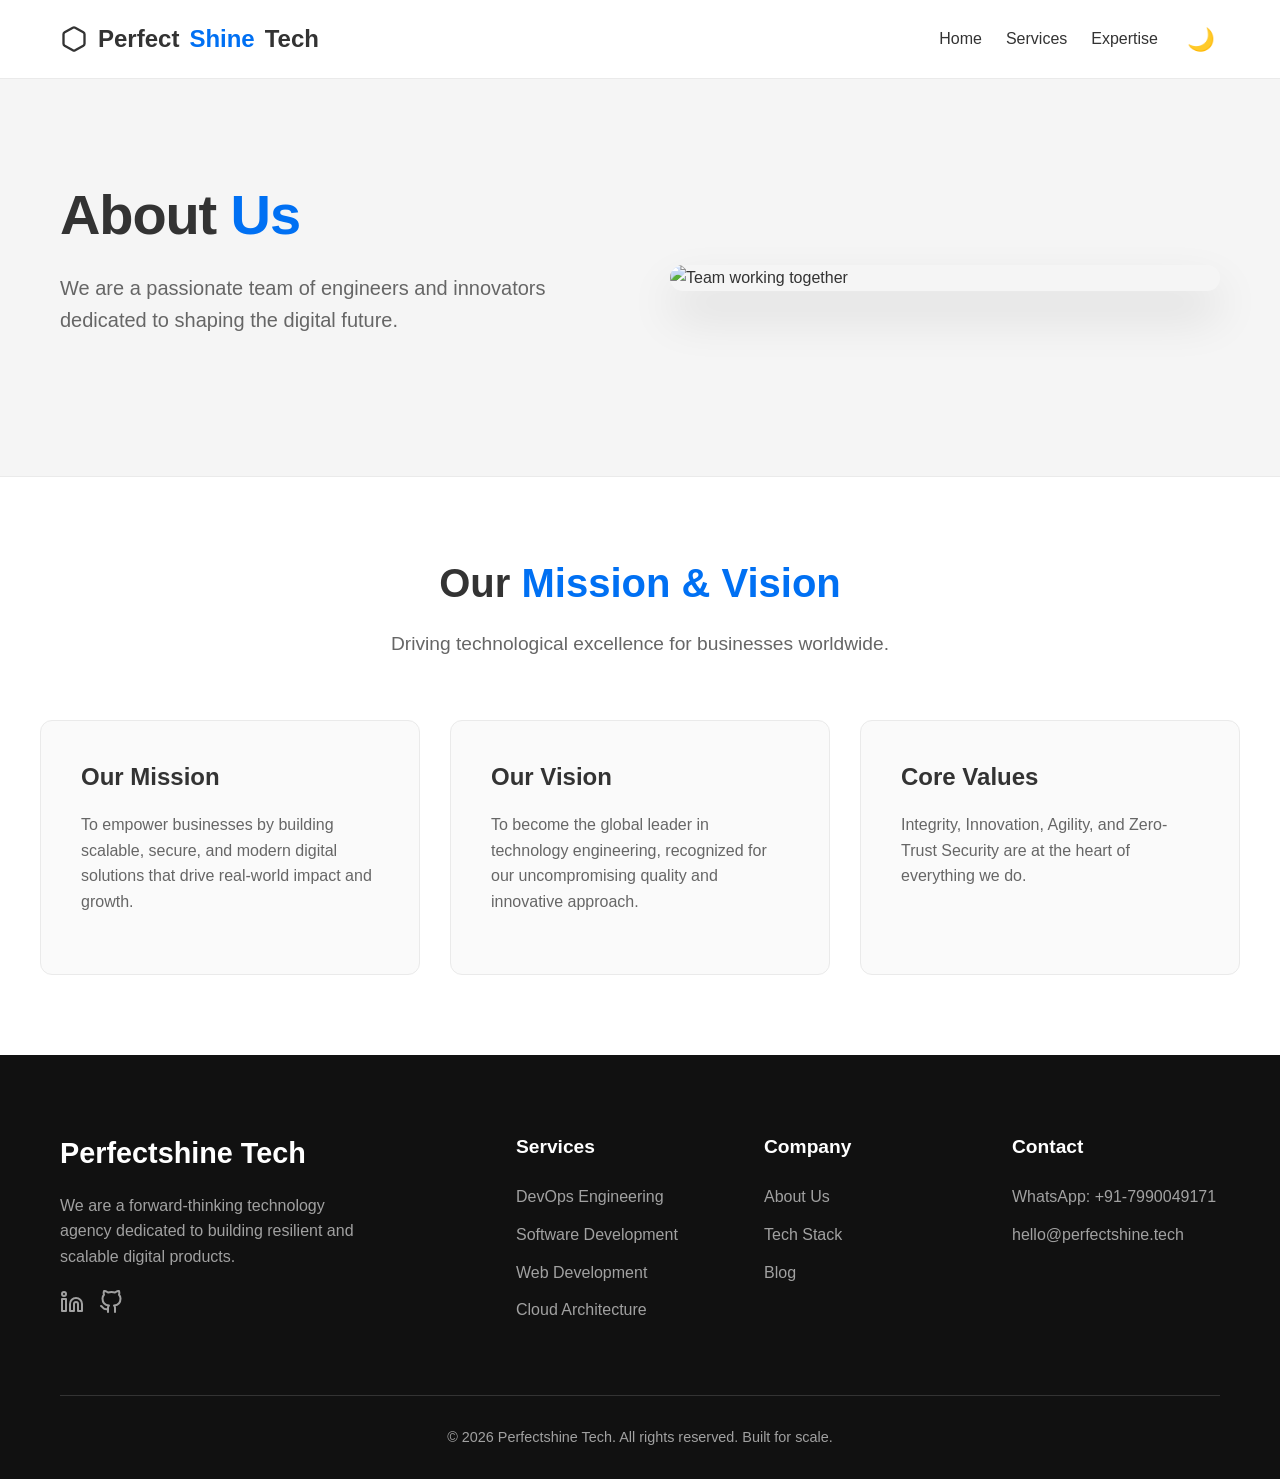
==== about.html @ b610ad7e "Feature: Redesigned website to agency look and feel - Added about.html and blog.html pages. - Remove" ====
<!DOCTYPE html>
<html lang="en" data-theme="light">
<head>
  <meta charset="utf-8">
  <meta name="viewport" content="width=device-width, initial-scale=1.0">
  <title>About Us | Perfectshine Tech Agency</title>
  <meta name="description" content="Learn more about Perfectshine Tech, our mission, vision, and the elite team behind our technology solutions.">
  <meta property="og:type" content="website">
  <meta property="og:url" content="https://perfectshine.tech/about.html">
  <meta property="og:title" content="About Us | Perfectshine Tech Agency">
  <meta property="og:description" content="Learn more about Perfectshine Tech, our mission, vision, and the elite team behind our technology solutions.">
  <link rel="canonical" href="https://perfectshine.tech/about.html">
  <link rel="stylesheet" href="style.css">
</head>
<body>
  <header>
    <div class="container header-container">
      <a href="/" class="logo">
        <svg xmlns="http://www.w3.org/2000/svg" width="28" height="28" viewBox="0 0 24 24" fill="none" stroke="currentColor" stroke-width="2" stroke-linecap="round" stroke-linejoin="round" class="feather feather-hexagon"><path d="M21 16V8a2 2 0 0 0-1-1.73l-7-4a2 2 0 0 0-2 0l-7 4A2 2 0 0 0 3 8v8a2 2 0 0 0 1 1.73l7 4a2 2 0 0 0 2 0l7-4A2 2 0 0 0 21 16z"></path></svg>
        Perfect <span>Shine</span> Tech
      </a>
      <nav>
        <ul>
          <li><a href="/">Home</a></li>
          <li class="dropdown">
            <a href="/#services">Services</a>
            <div class="dropdown-content">
              <a href="devops.html">DevOps Engineering</a>
              <a href="software-development.html">Software Development</a>
              <a href="web-development.html">Web Development</a>
            </div>
          </li>
          <li><a href="/#expertise">Expertise</a></li>
          <li><button class="theme-toggle" id="theme-toggle" aria-label="Toggle dark mode">🌙</button></li>
        </ul>
      </nav>
    </div>
  </header>

  <main>
    <section class="page-hero">
      <div class="container page-hero-inner dual-layout">
        <div class="hero-text">
          <h1>About <span class="highlight">Us</span></h1>
          <p class="subtitle">We are a passionate team of engineers and innovators dedicated to shaping the digital future.</p>
        </div>
        <div class="hero-image">
          <img src="https://images.unsplash.com/photo-1519389950473-47ba0277781c?auto=format&fit=crop&w=800&q=80" alt="Team working together">
        </div>
      </div>
    </section>

    <section class="container service-details">
      <div class="section-header">
        <h2>Our <span class="highlight">Mission & Vision</span></h2>
        <p>Driving technological excellence for businesses worldwide.</p>
      </div>
      
      <div class="detail-grid">
        <div class="detail-card">
          <h3>Our Mission</h3>
          <p>To empower businesses by building scalable, secure, and modern digital solutions that drive real-world impact and growth.</p>
        </div>
        <div class="detail-card">
          <h3>Our Vision</h3>
          <p>To become the global leader in technology engineering, recognized for our uncompromising quality and innovative approach.</p>
        </div>
        <div class="detail-card">
          <h3>Core Values</h3>
          <p>Integrity, Innovation, Agility, and Zero-Trust Security are at the heart of everything we do.</p>
        </div>
      </div>
    </section>
  </main>

  <footer class="fat-footer">
    <div class="container">
      <div class="footer-grid">
        <div class="footer-brand">
          <h3>Perfectshine Tech</h3>
          <p>We are a forward-thinking technology agency dedicated to building resilient and scalable digital products.</p>
          <div style="display: flex; gap: 15px; margin-top: 20px;">
            <a href="https://www.linkedin.com/company/perfectshine-technologies" style="color: #a1a1a1;" target="_blank" rel="noopener noreferrer"><svg xmlns="http://www.w3.org/2000/svg" width="24" height="24" viewBox="0 0 24 24" fill="none" stroke="currentColor" stroke-width="2" stroke-linecap="round" stroke-linejoin="round"><path d="M16 8a6 6 0 0 1 6 6v7h-4v-7a2 2 0 0 0-2-2 2 2 0 0 0-2 2v7h-4v-7a6 6 0 0 1 6-6z"></path><rect x="2" y="9" width="4" height="12"></rect><circle cx="4" cy="4" r="2"></circle></svg></a>
            <a href="https://github.com/perfectshine" style="color: #a1a1a1;" target="_blank" rel="noopener noreferrer"><svg xmlns="http://www.w3.org/2000/svg" width="24" height="24" viewBox="0 0 24 24" fill="none" stroke="currentColor" stroke-width="2" stroke-linecap="round" stroke-linejoin="round"><path d="M9 19c-5 1.5-5-2.5-7-3m14 6v-3.87a3.37 3.37 0 0 0-.94-2.61c3.14-.35 6.44-1.54 6.44-7A5.44 5.44 0 0 0 20 4.77 5.07 5.07 0 0 0 19.91 1S18.73.65 16 2.48a13.38 13.38 0 0 0-7 0C6.27.65 5.09 1 5.09 1A5.07 5.07 0 0 0 5 4.77a5.44 5.44 0 0 0-1.5 3.78c0 5.42 3.3 6.61 6.44 7A3.37 3.37 0 0 0 9 18.13V22"></path></svg></a>
          </div>
        </div>
        <div class="footer-col">
          <h4>Services</h4>
          <ul>
            <li><a href="devops.html">DevOps Engineering</a></li>
            <li><a href="software-development.html">Software Development</a></li>
            <li><a href="web-development.html">Web Development</a></li>
            <li><a href="/#expertise">Cloud Architecture</a></li>
          </ul>
        </div>
        <div class="footer-col">
          <h4>Company</h4>
          <ul>
            <li><a href="about.html">About Us</a></li>
            <li><a href="/#expertise">Tech Stack</a></li>
            <li><a href="blog.html">Blog</a></li>
          </ul>
        </div>
        <div class="footer-col">
          <h4>Contact</h4>
          <ul>
            <li><a href="https://wa.me/7990049171">WhatsApp: +91-7990049171</a></li>
            <li><a href="mailto:hello@perfectshine.tech">hello@perfectshine.tech</a></li>
          </ul>
        </div>
      </div>
      <div class="footer-bottom">
        &copy; 2026 Perfectshine Tech. All rights reserved. Built for scale.
      </div>
    </div>
  </footer>

  <script src="script.js"></script>
</body>
</html>
---- style.css ----
:root {
  --bg-color: #ffffff;
  --text-color: #333333;
  --text-muted: #666666;
  --primary-color: #0070f3;
  --secondary-color: #f5f5f5;
  --accent-color: #0056b3;
  --border-color: #eaeaea;
  --card-bg: #fafafa;
  --footer-bg: #111111;
  --footer-text: #f1f1f1;
}

[data-theme="dark"] {
  --bg-color: #121212;
  --text-color: #f1f1f1;
  --text-muted: #a1a1a1;
  --primary-color: #3291ff;
  --secondary-color: #1e1e1e;
  --accent-color: #0070f3;
  --border-color: #333333;
  --card-bg: #1a1a1a;
  --footer-bg: #0a0a0a;
  --footer-text: #f1f1f1;
}

* {
  box-sizing: border-box;
  margin: 0;
  padding: 0;
}

body {
  font-family: -apple-system, BlinkMacSystemFont, "Segoe UI", Roboto, "Helvetica Neue", Arial, sans-serif;
  background-color: var(--bg-color);
  color: var(--text-color);
  line-height: 1.6;
  transition: background-color 0.3s, color 0.3s;
}

.container {
  max-width: 1200px;
  margin: 0 auto;
  padding: 0 20px;
}

/* Header & Nav */
header {
  border-bottom: 1px solid var(--border-color);
  padding: 20px 0;
  background-color: var(--bg-color);
  position: sticky;
  top: 0;
  z-index: 100;
}

.header-container {
  display: flex;
  justify-content: space-between;
  align-items: center;
}

.logo {
  font-size: 1.5rem;
  font-weight: 800;
  text-decoration: none;
  color: var(--text-color);
  display: flex;
  align-items: center;
  gap: 10px;
}

.logo span {
  color: var(--primary-color);
}

nav ul {
  list-style: none;
  display: flex;
  gap: 24px;
  align-items: center;
}

nav a {
  text-decoration: none;
  color: var(--text-color);
  font-weight: 500;
  transition: color 0.2s;
  font-size: 1rem;
}

nav a:hover {
  color: var(--primary-color);
}

.theme-toggle {
  background: none;
  border: none;
  font-size: 1.4rem;
  cursor: pointer;
  color: var(--text-color);
  padding: 5px;
}

/* Dropdown */
.dropdown {
  position: relative;
  display: inline-block;
}

.dropdown-content {
  display: none;
  position: absolute;
  background-color: var(--card-bg);
  min-width: 220px;
  box-shadow: 0px 10px 25px rgba(0,0,0,0.1);
  z-index: 1;
  border-radius: 8px;
  border: 1px solid var(--border-color);
  top: 100%;
  left: 50%;
  transform: translateX(-50%);
  padding: 10px 0;
}

.dropdown-content::before {
  content: "";
  position: absolute;
  top: -15px;
  left: 0;
  width: 100%;
  height: 15px;
}

.dropdown-content a {
  color: var(--text-color);
  padding: 12px 20px;
  text-decoration: none;
  display: block;
  text-align: left;
  font-weight: 400;
}

.dropdown-content a:hover {
  background-color: var(--secondary-color);
  color: var(--primary-color);
}

.dropdown:hover .dropdown-content {
  display: block;
}

/* Typography & Utilities */
h1, h2, h3, h4 {
  line-height: 1.3;
}

.highlight {
  color: var(--primary-color);
}

.text-muted {
  color: var(--text-muted);
}

.btn {
  display: inline-flex;
  align-items: center;
  justify-content: center;
  padding: 14px 28px;
  border-radius: 8px;
  font-weight: 600;
  text-decoration: none;
  transition: all 0.2s ease;
  cursor: pointer;
  font-size: 1.1rem;
}

.btn-primary {
  background-color: var(--primary-color);
  color: white;
  border: none;
  box-shadow: 0 4px 14px rgba(0, 112, 243, 0.3);
}

.btn-primary:hover {
  background-color: var(--accent-color);
  transform: translateY(-2px);
  box-shadow: 0 6px 20px rgba(0, 112, 243, 0.4);
}

.btn-outline {
  background-color: transparent;
  color: var(--text-color);
  border: 2px solid var(--border-color);
}

.btn-outline:hover {
  border-color: var(--primary-color);
  color: var(--primary-color);
}

.whatsapp-btn svg {
  margin-right: 10px;
}

section {
  padding: 100px 0;
}

.section-header {
  text-align: center;
  margin-bottom: 60px;
  max-width: 700px;
  margin-left: auto;
  margin-right: auto;
}

.section-header h2 {
  font-size: 2.5rem;
  margin-bottom: 20px;
}

.section-header p {
  color: var(--text-muted);
  font-size: 1.2rem;
}

/* Layouts */
.dual-layout {
  display: grid;
  grid-template-columns: 1fr 1fr;
  gap: 60px;
  align-items: center;
}

.hero {
  padding: 120px 0;
}

.hero-text h1 {
  font-size: 3.5rem;
  margin-bottom: 24px;
  letter-spacing: -0.02em;
}

.hero-text p {
  font-size: 1.25rem;
  color: var(--text-muted);
  margin-bottom: 40px;
  max-width: 540px;
}

.hero-actions {
  display: flex;
  gap: 16px;
}

.hero-image img, .section-image img {
  width: 100%;
  border-radius: 16px;
  box-shadow: 0 24px 48px rgba(0,0,0,0.12);
  display: block;
}

/* Stats Section */
.stats-section {
  background-color: var(--primary-color);
  color: white;
  padding: 80px 0;
}

.stats-grid {
  display: grid;
  grid-template-columns: repeat(auto-fit, minmax(200px, 1fr));
  gap: 30px;
  text-align: center;
}

.stat-item {
  padding: 20px;
}

.stat-number {
  font-size: 3.5rem;
  font-weight: 800;
  margin-bottom: 10px;
  line-height: 1;
}

.stat-label {
  font-size: 1.1rem;
  opacity: 0.9;
  font-weight: 500;
}

/* Trusted By Section */
.trusted-by-section {
  padding: 60px 0;
  background-color: var(--bg-color);
  border-bottom: 1px solid var(--border-color);
}

.trusted-by-section .logo-grid svg {
  transition: opacity 0.3s ease, filter 0.3s ease;
}

.trusted-by-section .logo-grid svg:hover {
  opacity: 1 !important;
  filter: grayscale(0%) !important;
  color: var(--primary-color);
}

/* Services Grid */
.services-grid {
  display: grid;
  grid-template-columns: repeat(auto-fit, minmax(320px, 1fr));
  gap: 30px;
}

.service-card {
  background-color: var(--card-bg);
  padding: 40px 30px;
  border-radius: 12px;
  border: 1px solid var(--border-color);
  transition: transform 0.3s ease, box-shadow 0.3s ease;
  display: block;
  text-decoration: none;
  color: var(--text-color);
  height: 100%;
}

.service-card:hover {
  transform: translateY(-8px);
  box-shadow: 0 20px 40px rgba(0,0,0,0.08);
  color: inherit;
  border-color: var(--primary-color);
}

.service-icon {
  width: 56px;
  height: 56px;
  background-color: rgba(0, 112, 243, 0.1);
  color: var(--primary-color);
  border-radius: 12px;
  display: flex;
  align-items: center;
  justify-content: center;
  margin-bottom: 24px;
}

.service-card h3 {
  font-size: 1.6rem;
  margin-bottom: 16px;
}

.service-card p {
  color: var(--text-muted);
  font-size: 1.05rem;
  line-height: 1.7;
}

/* Expertise Section */
.expertise-section {
  background-color: var(--secondary-color);
}

.expertise-grid {
  display: grid;
  grid-template-columns: repeat(auto-fit, minmax(300px, 1fr));
  gap: 24px;
}

.expertise-category {
  background-color: var(--card-bg);
  padding: 30px;
  border-radius: 12px;
  border: 1px solid var(--border-color);
}

.expertise-category h3 {
  font-size: 1.3rem;
  margin-bottom: 16px;
  display: flex;
  align-items: center;
  gap: 10px;
}

.expertise-category p {
  color: var(--text-muted);
  line-height: 1.8;
}

/* Page Specific Hero (Service pages) */
.page-hero {
  padding: 100px 0;
  background-color: var(--secondary-color);
  border-bottom: 1px solid var(--border-color);
  position: relative;
  overflow: hidden;
}

.page-hero-inner {
  position: relative;
  z-index: 2;
}

.page-hero h1 {
  font-size: 3.5rem;
  margin-bottom: 20px;
}

.subtitle {
  font-size: 1.3rem;
  color: var(--text-muted);
  max-width: 600px;
}

/* Process Section */
.process-section {
  background-color: var(--bg-color);
}

.process-grid {
  display: grid;
  grid-template-columns: repeat(auto-fit, minmax(240px, 1fr));
  gap: 30px;
  margin-top: 50px;
}

.process-step {
  background: var(--card-bg);
  padding: 40px 30px;
  border-radius: 12px;
  position: relative;
  border: 1px solid var(--border-color);
  overflow: hidden;
}

.process-step-number {
  font-size: 6rem;
  font-weight: 800;
  color: var(--border-color);
  position: absolute;
  top: -10px;
  right: -10px;
  opacity: 0.3;
  line-height: 1;
  z-index: 0;
}

.process-step h3, .process-step p {
  position: relative;
  z-index: 1;
}

.process-step h3 {
  font-size: 1.4rem;
  margin-bottom: 15px;
}

/* Details Grid */
.service-details {
  padding: 80px 0;
}

.detail-grid {
  display: grid;
  grid-template-columns: repeat(auto-fit, minmax(350px, 1fr));
  gap: 30px;
  margin-top: 40px;
}

.detail-card {
  background-color: var(--card-bg);
  padding: 40px;
  border-radius: 12px;
  border: 1px solid var(--border-color);
}

.detail-card h3 {
  font-size: 1.5rem;
  margin-bottom: 20px;
  color: var(--text-color);
}

.detail-card p {
  margin-bottom: 20px;
  color: var(--text-muted);
}

.detail-card ul {
  list-style-type: none;
}

.detail-card li {
  margin-bottom: 12px;
  color: var(--text-muted);
  position: relative;
  padding-left: 24px;
}

.detail-card li::before {
  content: "✓";
  color: var(--primary-color);
  position: absolute;
  left: 0;
  font-weight: bold;
}

/* CTA Section */
.cta-section {
  text-align: center;
  background-color: var(--primary-color);
  color: white;
  padding: 80px 40px;
  border-radius: 16px;
  margin: 60px auto 0;
  max-width: 1000px;
}

.cta-section h2 {
  font-size: 2.5rem;
  margin-bottom: 20px;
}

.cta-section p {
  font-size: 1.2rem;
  margin-bottom: 30px;
  opacity: 0.9;
}

.cta-section .btn {
  background-color: white;
  color: var(--primary-color);
}

.cta-section .btn:hover {
  background-color: var(--secondary-color);
}

/* Fat Footer */
.fat-footer {
  background-color: var(--footer-bg);
  color: var(--footer-text);
  padding: 80px 0 30px;
}

.footer-grid {
  display: grid;
  grid-template-columns: 2fr 1fr 1fr 1fr;
  gap: 40px;
  margin-bottom: 60px;
}

.footer-brand h3 {
  font-size: 1.8rem;
  margin-bottom: 20px;
  color: white;
}

.footer-brand p {
  color: #a1a1a1;
  max-width: 300px;
  margin-bottom: 20px;
}

.footer-col h4 {
  font-size: 1.2rem;
  margin-bottom: 24px;
  color: white;
}

.footer-col ul {
  list-style: none;
}

.footer-col li {
  margin-bottom: 12px;
}

.footer-col a {
  color: #a1a1a1;
  text-decoration: none;
  transition: color 0.2s;
}

.footer-col a:hover {
  color: var(--primary-color);
}

.footer-bottom {
  text-align: center;
  padding-top: 30px;
  border-top: 1px solid #333;
  color: #a1a1a1;
  font-size: 0.9rem;
}

/* Responsive */
@media (max-width: 992px) {
  .dual-layout, .footer-grid {
    grid-template-columns: 1fr;
  }
  
  .hero-text {
    text-align: center;
  }
  
  .hero-text p {
    margin: 0 auto 40px;
  }
  
  .hero-actions {
    justify-content: center;
  }
  
  .footer-grid {
    gap: 30px;
  }
}

@media (max-width: 768px) {
  .hero-text h1 {
    font-size: 2.5rem;
  }
  
  .stat-number {
    font-size: 2.5rem;
  }
  
  .page-hero h1 {
    font-size: 2.5rem;
  }
}
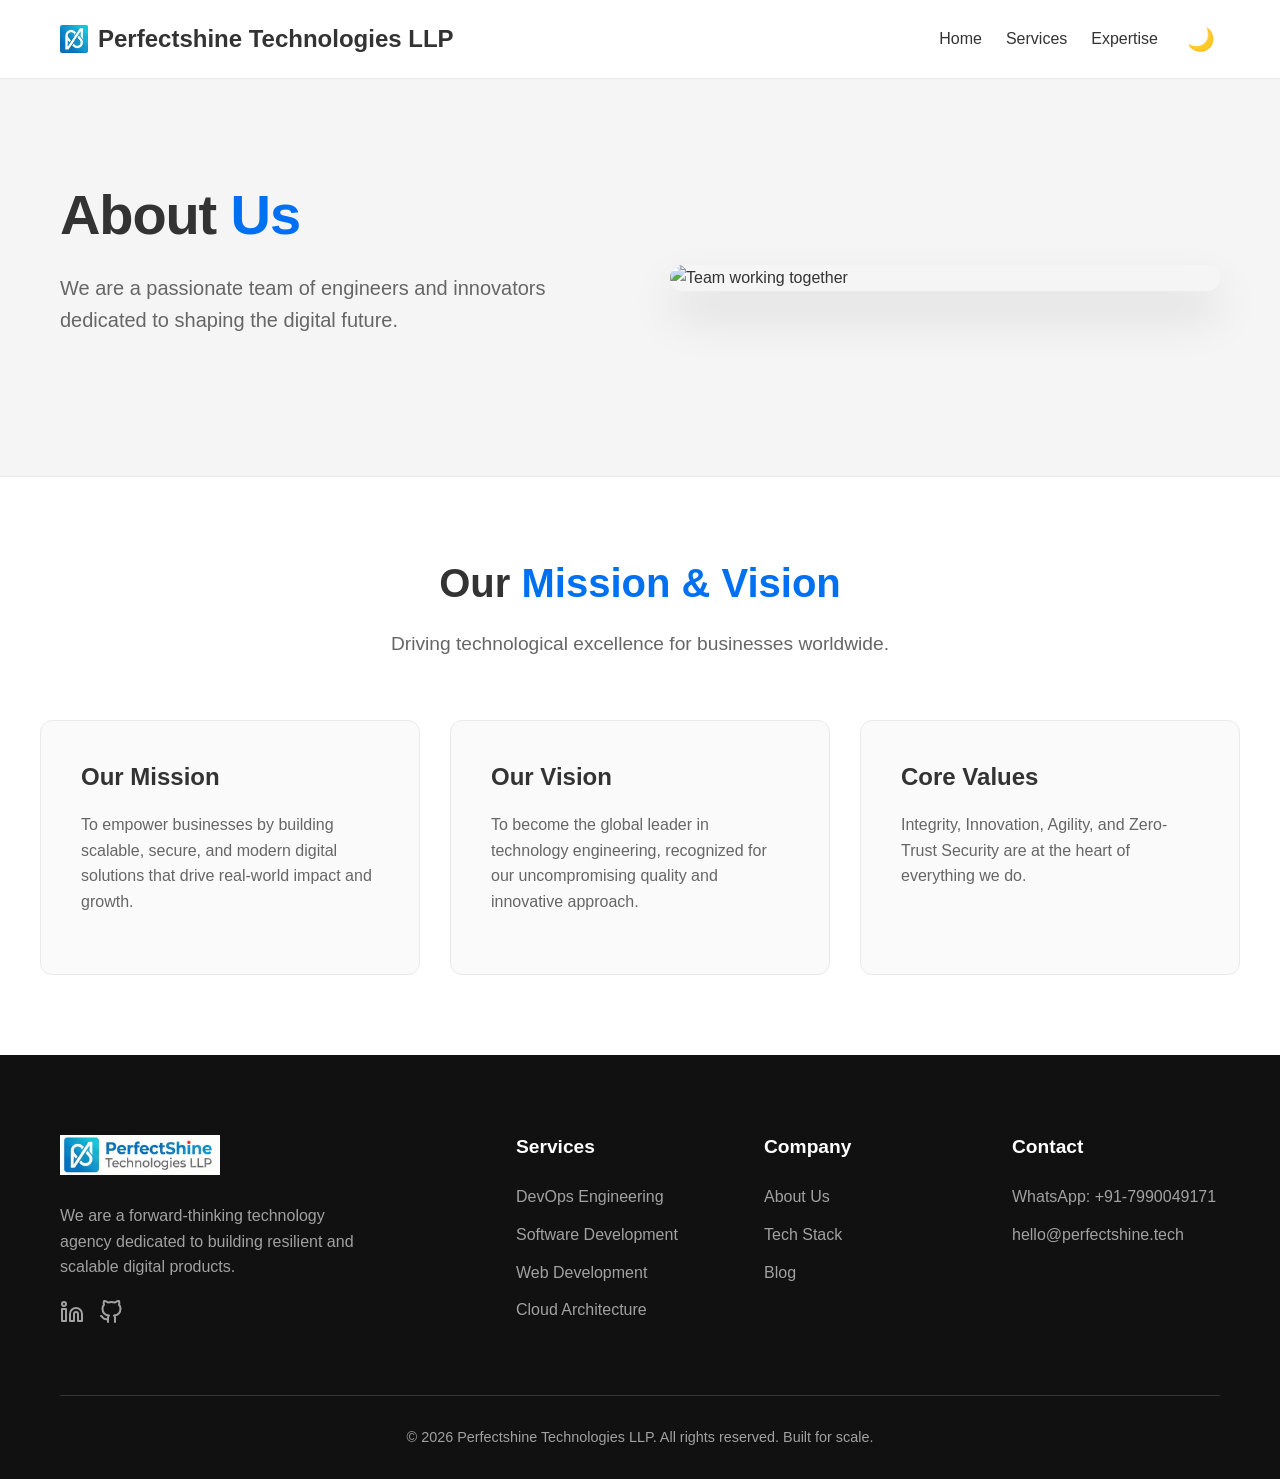
==== commit 23324561: "style: update logos" ====
--- a/about.html
+++ b/about.html
@@ -3,21 +3,22 @@
 <head>
   <meta charset="utf-8">
   <meta name="viewport" content="width=device-width, initial-scale=1.0">
-  <title>About Us | Perfectshine Tech Agency</title>
-  <meta name="description" content="Learn more about Perfectshine Tech, our mission, vision, and the elite team behind our technology solutions.">
+  <title>About Us | Perfectshine Technologies LLP</title>
+  <meta name="description" content="Learn more about Perfectshine Technologies LLP, our mission, vision, and the elite team behind our technology solutions.">
   <meta property="og:type" content="website">
   <meta property="og:url" content="https://perfectshine.tech/about.html">
-  <meta property="og:title" content="About Us | Perfectshine Tech Agency">
-  <meta property="og:description" content="Learn more about Perfectshine Tech, our mission, vision, and the elite team behind our technology solutions.">
+  <meta property="og:title" content="About Us | Perfectshine Technologies LLP">
+  <meta property="og:description" content="Learn more about Perfectshine Technologies LLP, our mission, vision, and the elite team behind our technology solutions.">
   <link rel="canonical" href="https://perfectshine.tech/about.html">
+  <link rel="icon" href="public/img/perfectshine-logo-square-white.ico" type="image/x-icon">
   <link rel="stylesheet" href="style.css">
 </head>
 <body>
   <header>
     <div class="container header-container">
       <a href="/" class="logo">
-        <svg xmlns="http://www.w3.org/2000/svg" width="28" height="28" viewBox="0 0 24 24" fill="none" stroke="currentColor" stroke-width="2" stroke-linecap="round" stroke-linejoin="round" class="feather feather-hexagon"><path d="M21 16V8a2 2 0 0 0-1-1.73l-7-4a2 2 0 0 0-2 0l-7 4A2 2 0 0 0 3 8v8a2 2 0 0 0 1 1.73l7 4a2 2 0 0 0 2 0l7-4A2 2 0 0 0 21 16z"></path></svg>
-        Perfect <span>Shine</span> Tech
+        <img src="public/img/perfectshine-logo-square-glossy-bg.png" alt="Perfectshine Technologies LLP Logo" width="28" height="28" class="logo-img">
+        Perfectshine Technologies LLP
       </a>
       <nav>
         <ul>
@@ -77,7 +78,7 @@
     <div class="container">
       <div class="footer-grid">
         <div class="footer-brand">
-          <h3>Perfectshine Tech</h3>
+          <img src="public/img/perfectshine-logo-rectangle-white.png" alt="Perfectshine Technologies LLP" height="40" style="margin-bottom: 20px;">
           <p>We are a forward-thinking technology agency dedicated to building resilient and scalable digital products.</p>
           <div style="display: flex; gap: 15px; margin-top: 20px;">
             <a href="https://www.linkedin.com/company/perfectshine-technologies" style="color: #a1a1a1;" target="_blank" rel="noopener noreferrer"><svg xmlns="http://www.w3.org/2000/svg" width="24" height="24" viewBox="0 0 24 24" fill="none" stroke="currentColor" stroke-width="2" stroke-linecap="round" stroke-linejoin="round"><path d="M16 8a6 6 0 0 1 6 6v7h-4v-7a2 2 0 0 0-2-2 2 2 0 0 0-2 2v7h-4v-7a6 6 0 0 1 6-6z"></path><rect x="2" y="9" width="4" height="12"></rect><circle cx="4" cy="4" r="2"></circle></svg></a>
@@ -110,7 +111,7 @@
         </div>
       </div>
       <div class="footer-bottom">
-        &copy; 2026 Perfectshine Tech. All rights reserved. Built for scale.
+        &copy; 2026 Perfectshine Technologies LLP. All rights reserved. Built for scale.
       </div>
     </div>
   </footer>
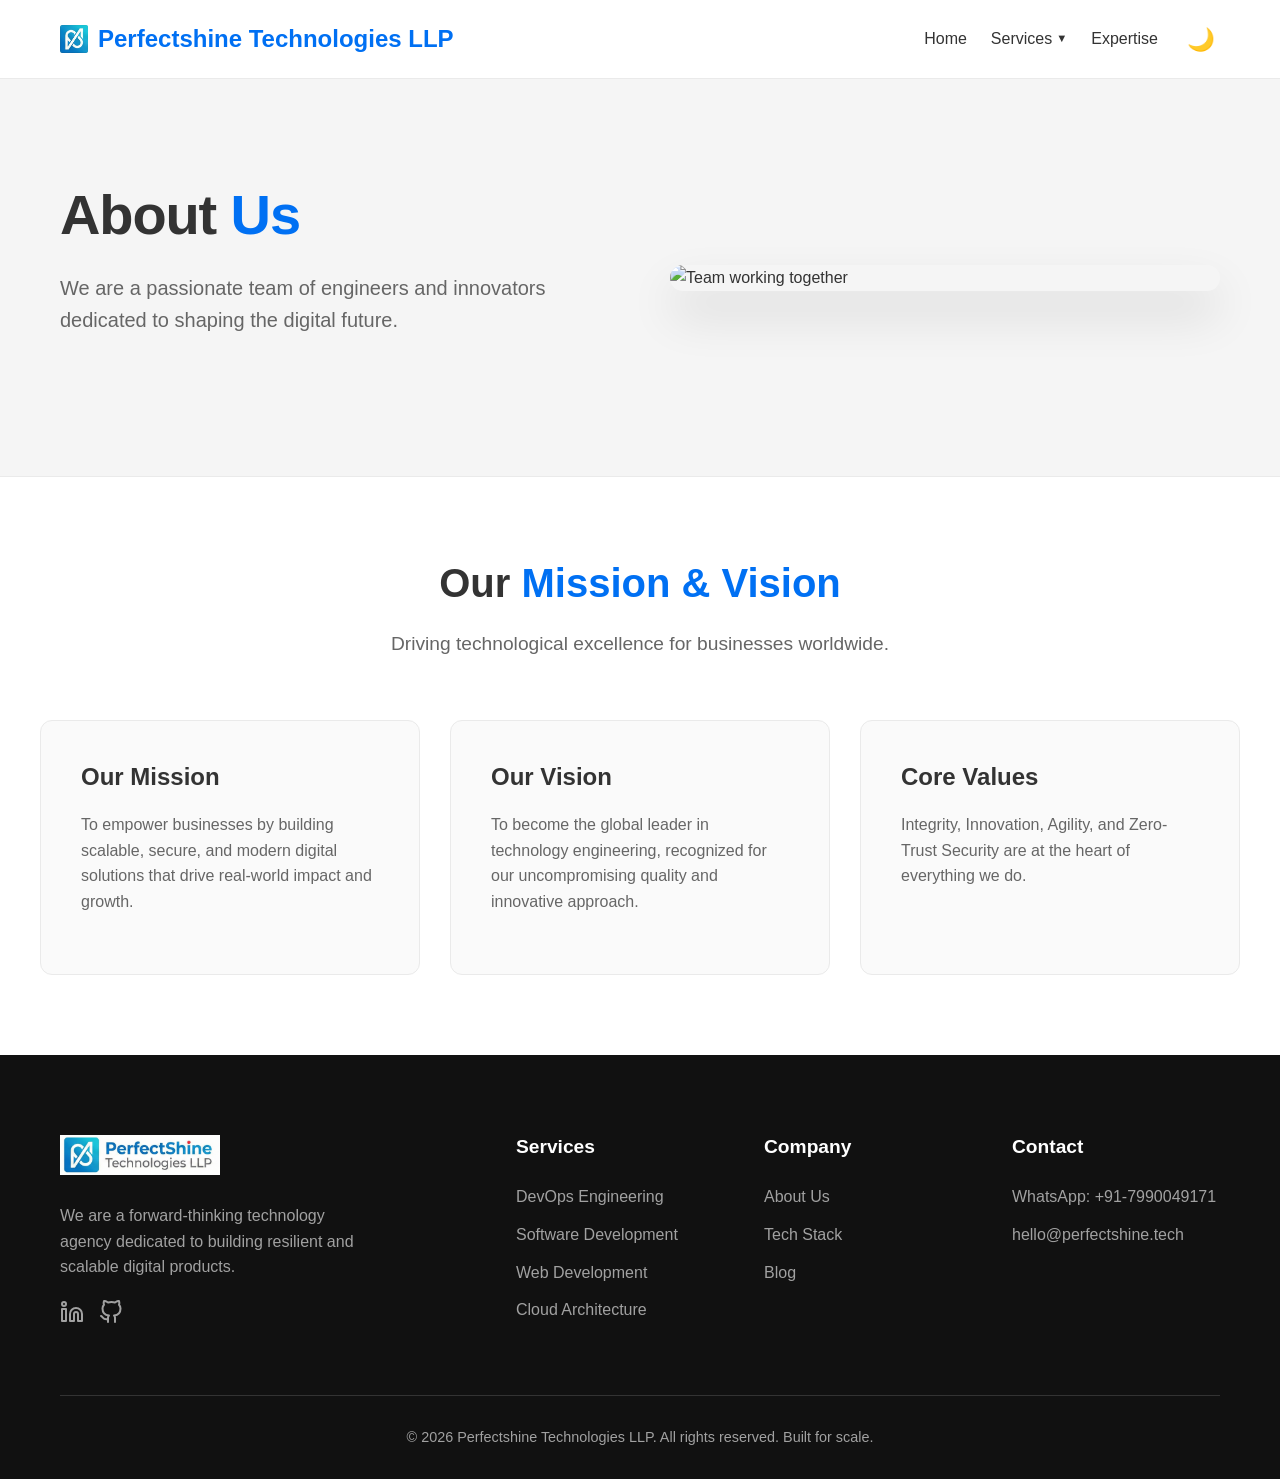
==== commit 804b973b: "fix: apply new mobile header layout to all pages" ====
--- a/about.html
+++ b/about.html
@@ -18,13 +18,20 @@
     <div class="container header-container">
       <a href="/" class="logo">
         <img src="public/img/perfectshine-logo-square-glossy-bg.png" alt="Perfectshine Technologies LLP Logo" width="28" height="28" class="logo-img">
-        Perfectshine Technologies LLP
+        <span class="logo-text">Perfectshine Technologies LLP</span>
       </a>
-      <nav>
+      
+      <button class="mobile-menu-toggle" aria-label="Toggle mobile menu" aria-expanded="false">
+        <span class="hamburger-line"></span>
+        <span class="hamburger-line"></span>
+        <span class="hamburger-line"></span>
+      </button>
+
+      <nav class="main-nav">
         <ul>
           <li><a href="/">Home</a></li>
           <li class="dropdown">
-            <a href="/#services">Services</a>
+            <a href="/#services" class="dropdown-toggle">Services <span class="dropdown-arrow">▼</span></a>
             <div class="dropdown-content">
               <a href="devops.html">DevOps Engineering</a>
               <a href="software-development.html">Software Development</a>
@@ -118,4 +125,4 @@
 
   <script src="script.js"></script>
 </body>
-</html>+</html>
--- a/style.css
+++ b/style.css
@@ -58,6 +58,7 @@
   display: flex;
   justify-content: space-between;
   align-items: center;
+  position: relative;
 }
 
 .logo {
@@ -68,20 +69,51 @@
   display: flex;
   align-items: center;
   gap: 10px;
+  z-index: 101;
 }
 
 .logo span {
   color: var(--primary-color);
 }
 
-nav ul {
+.mobile-menu-toggle {
+  display: none;
+  background: none;
+  border: none;
+  cursor: pointer;
+  padding: 10px;
+  z-index: 101;
+}
+
+.hamburger-line {
+  display: block;
+  width: 24px;
+  height: 2px;
+  margin: 5px auto;
+  background-color: var(--text-color);
+  transition: all 0.3s ease-in-out;
+}
+
+.mobile-menu-toggle.active .hamburger-line:nth-child(1) {
+  transform: translateY(7px) rotate(45deg);
+}
+
+.mobile-menu-toggle.active .hamburger-line:nth-child(2) {
+  opacity: 0;
+}
+
+.mobile-menu-toggle.active .hamburger-line:nth-child(3) {
+  transform: translateY(-7px) rotate(-45deg);
+}
+
+.main-nav ul {
   list-style: none;
   display: flex;
   gap: 24px;
   align-items: center;
 }
 
-nav a {
+.main-nav a {
   text-decoration: none;
   color: var(--text-color);
   font-weight: 500;
@@ -89,7 +121,7 @@
   font-size: 1rem;
 }
 
-nav a:hover {
+.main-nav a:hover {
   color: var(--primary-color);
 }
 
@@ -106,6 +138,17 @@
 .dropdown {
   position: relative;
   display: inline-block;
+}
+
+.dropdown-toggle {
+  display: flex;
+  align-items: center;
+  gap: 4px;
+}
+
+.dropdown-arrow {
+  font-size: 0.7rem;
+  transition: transform 0.3s ease;
 }
 
 .dropdown-content {
@@ -150,6 +193,10 @@
   display: block;
 }
 
+.dropdown:hover .dropdown-arrow {
+  transform: rotate(180deg);
+}
+
 /* Typography & Utilities */
 h1, h2, h3, h4 {
   line-height: 1.3;
@@ -632,4 +679,103 @@
   .page-hero h1 {
     font-size: 2.5rem;
   }
-}
+
+  .logo {
+    font-size: 1rem;
+  }
+
+  .logo-img {
+    width: 20px;
+    height: 20px;
+  }
+
+  .logo-text {
+    display: inline;
+  }
+
+  .mobile-menu-toggle {
+    display: block;
+  }
+
+  .main-nav {
+    position: fixed;
+    top: 0;
+    right: -100%;
+    width: 80%;
+    max-width: 400px;
+    height: 100vh;
+    background-color: var(--bg-color);
+    padding: 80px 20px 20px;
+    transition: right 0.3s ease-in-out;
+    box-shadow: -5px 0 15px rgba(0,0,0,0.1);
+    z-index: 100;
+    overflow-y: auto;
+  }
+
+  .main-nav.active {
+    right: 0;
+  }
+
+  .main-nav ul {
+    flex-direction: column;
+    align-items: flex-start;
+    gap: 0;
+  }
+
+  .main-nav li {
+    width: 100%;
+    border-bottom: 1px solid var(--border-color);
+  }
+
+  .main-nav a {
+    display: block;
+    padding: 15px 0;
+    font-size: 1.1rem;
+  }
+
+  .dropdown {
+    width: 100%;
+  }
+
+  .dropdown-toggle {
+    justify-content: space-between;
+    width: 100%;
+  }
+
+  .dropdown-content {
+    position: static;
+    display: none;
+    box-shadow: none;
+    border: none;
+    border-radius: 0;
+    padding: 0 0 10px 15px;
+    background-color: transparent;
+    transform: none;
+    min-width: 100%;
+  }
+
+  .dropdown-content::before {
+    display: none;
+  }
+
+  .dropdown.active .dropdown-content {
+    display: block;
+  }
+
+  .dropdown.active .dropdown-arrow {
+    transform: rotate(180deg);
+  }
+
+  .dropdown:hover .dropdown-content {
+    display: none;
+  }
+
+  .dropdown.active:hover .dropdown-content {
+    display: block;
+  }
+
+  .theme-toggle {
+    margin-top: 20px;
+    padding: 10px 0;
+  }
+}
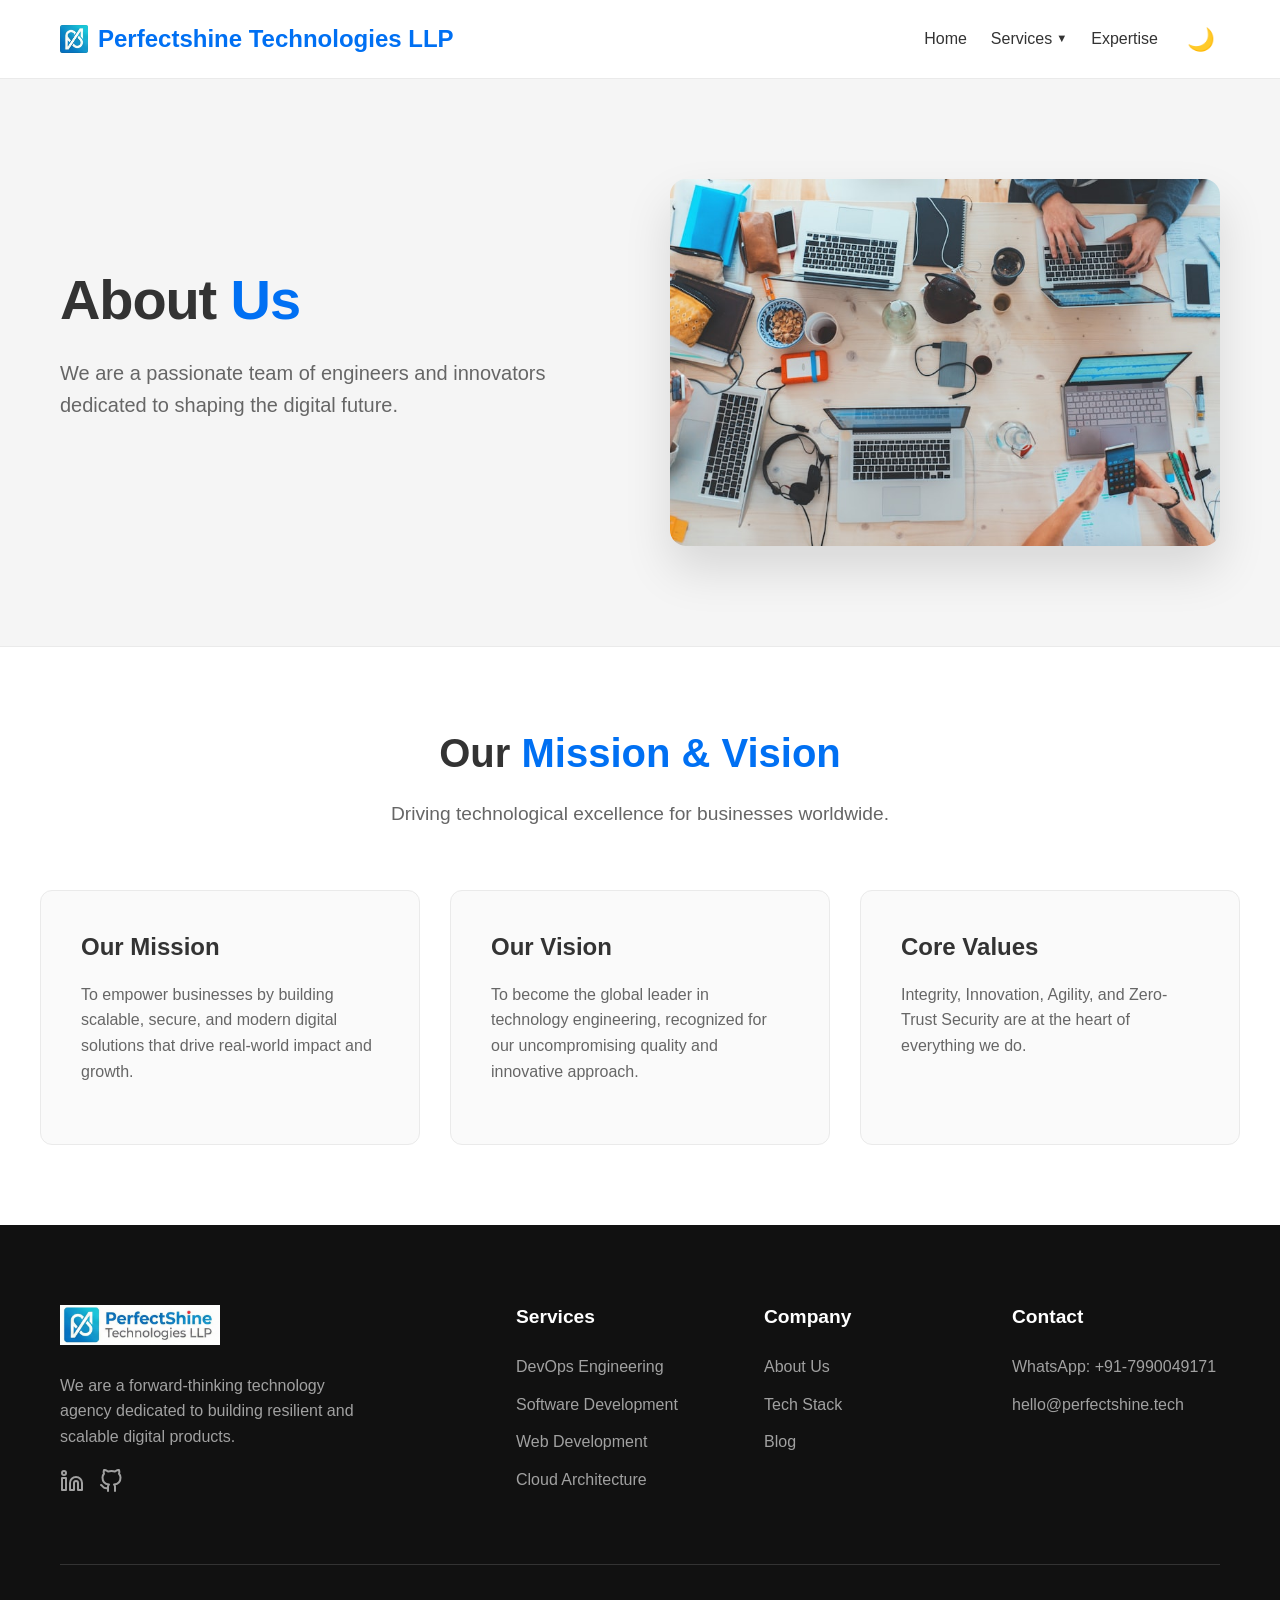
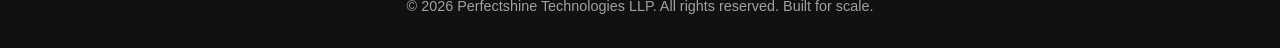
==== commit b6fb1840: "fix: replace external CDN images with local assets" ====
--- a/about.html
+++ b/about.html
@@ -53,7 +53,7 @@
           <p class="subtitle">We are a passionate team of engineers and innovators dedicated to shaping the digital future.</p>
         </div>
         <div class="hero-image">
-          <img src="https://images.unsplash.com/photo-1519389950473-47ba0277781c?auto=format&fit=crop&w=800&q=80" alt="Team working together">
+          <img src="public/img/about-team.jpg" alt="Team working together">
         </div>
       </div>
     </section>
